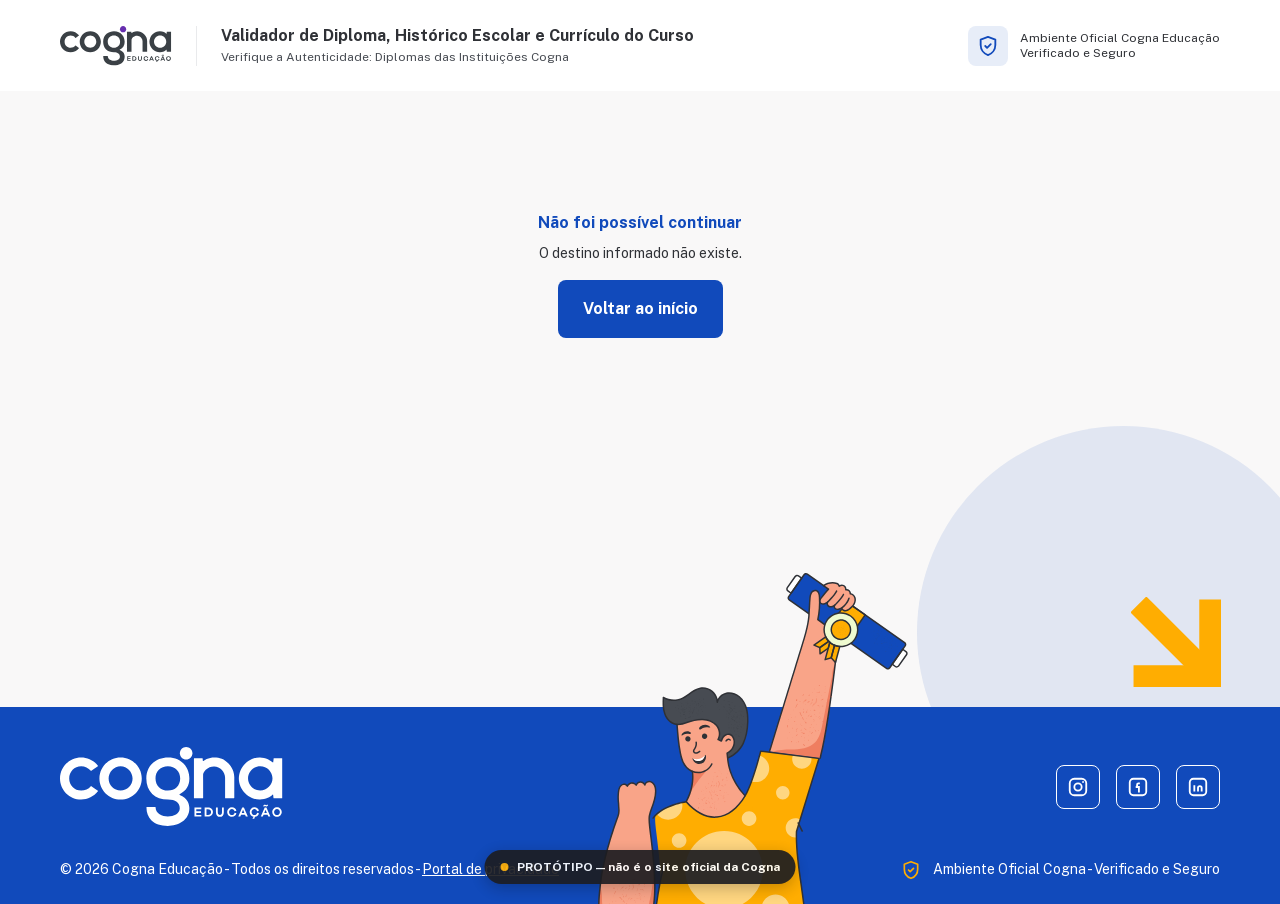
==== carregando.html @ 7cdaa262 "adicionar arquivos do site" ====
<!DOCTYPE html>
<html lang="pt-BR">
<head>
<meta charset="utf-8">
<meta name="viewport" content="width=device-width, initial-scale=1">
<title>Verificando… — Validador Cogna Educação</title>
<link rel="stylesheet" href="fonts/fonts.css">
<link rel="stylesheet" href="css/tokens.css">
<link rel="stylesheet" href="css/base.css">
<link rel="stylesheet" href="css/layout.css">
<link rel="stylesheet" href="css/carregando.css">
</head>
<body>
<a class="proto-badge" href="https://github.com" target="_blank" rel="noopener">PROTÓTIPO — não é o site oficial da Cogna</a>

<header class="site-header">
  <div class="container site-header__inner">
    <a class="site-header__brand" href="index.html">
      <img src="assets/logo-cogna.svg" alt="Cogna Educação" width="112" height="40">
    </a>
    <div class="site-header__titles">
      <p class="site-header__title">Validador de Diploma, Histórico Escolar e Currículo do Curso</p>
      <p class="site-header__subtitle">Verifique a Autenticidade: Diplomas das Instituições Cogna</p>
    </div>
    <p class="badge">
      <span class="badge__icon" aria-hidden="true">
        <svg viewBox="0 0 24 24" fill="none" stroke="currentColor" stroke-width="2"
             stroke-linecap="round" stroke-linejoin="round">
          <path d="M12 2 4 5v6c0 5 3.4 9.4 8 11 4.6-1.6 8-6 8-11V5l-8-3Z"/>
          <path d="m9 12 2 2 4-4"/>
        </svg>
      </span>
      <span>Ambiente Oficial Cogna Educação<br>Verificado e Seguro</span>
    </p>
  </div>
</header>

<main>
  <div class="container">
    <!-- aria-live faz leitores de tela anunciarem o andamento -->
    <section class="loading" role="status" aria-live="polite">
      <span class="spinner" aria-hidden="true"></span>
      <h1 class="loading__title" data-titulo>Verificando documento</h1>
      <p class="loading__step">Verificando dados informados</p>
      <p class="loading__step">Buscando no banco de dados da Cogna</p>
      <noscript>
        <p class="loading__step">
          Esta etapa precisa de JavaScript. <a href="index.html">Voltar ao início</a>.
        </p>
      </noscript>
    </section>
  </div>

  <div class="decor" aria-hidden="true">
    <img class="decor__shape" src="assets/seta.svg" alt="" width="363" height="413">
    <img class="decor__person" src="assets/ilustracao-container.svg" alt="" width="310" height="397">
  </div>
</main>

<footer class="site-footer">
  <div class="container site-footer__inner">
    <img class="site-footer__logo" src="assets/logo-cogna.svg" alt="Cogna Educação"
         width="224" height="80">
    <ul class="social">
      <li><a class="social__link" href="#" aria-label="Instagram da Cogna">
        <svg viewBox="0 0 24 24" fill="none" stroke="currentColor" stroke-width="2" aria-hidden="true">
          <rect x="3" y="3" width="18" height="18" rx="5"/><circle cx="12" cy="12" r="4"/>
          <circle cx="17.5" cy="6.5" r="1" fill="currentColor" stroke="none"/>
        </svg></a></li>
      <li><a class="social__link" href="#" aria-label="Facebook da Cogna">
        <svg viewBox="0 0 24 24" fill="none" stroke="currentColor" stroke-width="2" aria-hidden="true">
          <rect x="3" y="3" width="18" height="18" rx="4"/>
          <path d="M14 8h-1.5a1.5 1.5 0 0 0-1.5 1.5V12m-1.5 0h4.5M13 12v6"/>
        </svg></a></li>
      <li><a class="social__link" href="#" aria-label="LinkedIn da Cogna">
        <svg viewBox="0 0 24 24" fill="none" stroke="currentColor" stroke-width="2" aria-hidden="true">
          <rect x="3" y="3" width="18" height="18" rx="4"/>
          <path d="M8 10v7M8 7v.01M12 17v-4a2 2 0 0 1 4 0v4"/>
        </svg></a></li>
    </ul>
    <p class="site-footer__legal">
      © 2026 Cogna Educação - Todos os direitos reservados -
      <a href="#">Portal de privacidade</a>
    </p>
    <p class="site-footer__badge">
      <span aria-hidden="true">
        <svg viewBox="0 0 24 24" fill="none" stroke="currentColor" stroke-width="2"
             stroke-linecap="round" stroke-linejoin="round">
          <path d="M12 2 4 5v6c0 5 3.4 9.4 8 11 4.6-1.6 8-6 8-11V5l-8-3Z"/>
          <path d="m9 12 2 2 4-4"/>
        </svg>
      </span>
      Ambiente Oficial Cogna - Verificado e Seguro
    </p>
  </div>
</footer>

<script src="js/carregando.js"></script>
</body>
</html>
---- fonts/fonts.css ----
/* Public Sans — servida localmente, para o site funcionar mesmo em redes
   que bloqueiam o Google Fonts. Substitui o <link> do Google. */

/* peso 400 */
@font-face {
  font-family: 'Public Sans';
  font-style: normal;
  font-weight: 400;
  font-display: swap;
  src: url(publicsans-400-latinext.woff2) format('woff2');
  unicode-range: U+0100-02BA, U+02BD-02C5, U+02C7-02CC, U+02CE-02D7, U+02DD-02FF, U+0304, U+0308, U+0329, U+1D00-1DBF, U+1E00-1E9F, U+1EF2-1EFF, U+2020, U+20A0-20AB, U+20AD-20C0, U+2113, U+2C60-2C7F, U+A720-A7FF;
}
@font-face {
  font-family: 'Public Sans';
  font-style: normal;
  font-weight: 400;
  font-display: swap;
  src: url(publicsans-400-latin.woff2) format('woff2');
  unicode-range: U+0000-00FF, U+0131, U+0152-0153, U+02BB-02BC, U+02C6, U+02DA, U+02DC, U+0304, U+0308, U+0329, U+2000-206F, U+20AC, U+2122, U+2191, U+2193, U+2212, U+2215, U+FEFF, U+FFFD;
}

/* peso 600 */
@font-face {
  font-family: 'Public Sans';
  font-style: normal;
  font-weight: 600;
  font-display: swap;
  src: url(publicsans-600-latinext.woff2) format('woff2');
  unicode-range: U+0100-02BA, U+02BD-02C5, U+02C7-02CC, U+02CE-02D7, U+02DD-02FF, U+0304, U+0308, U+0329, U+1D00-1DBF, U+1E00-1E9F, U+1EF2-1EFF, U+2020, U+20A0-20AB, U+20AD-20C0, U+2113, U+2C60-2C7F, U+A720-A7FF;
}
@font-face {
  font-family: 'Public Sans';
  font-style: normal;
  font-weight: 600;
  font-display: swap;
  src: url(publicsans-600-latin.woff2) format('woff2');
  unicode-range: U+0000-00FF, U+0131, U+0152-0153, U+02BB-02BC, U+02C6, U+02DA, U+02DC, U+0304, U+0308, U+0329, U+2000-206F, U+20AC, U+2122, U+2191, U+2193, U+2212, U+2215, U+FEFF, U+FFFD;
}

/* peso 700 */
@font-face {
  font-family: 'Public Sans';
  font-style: normal;
  font-weight: 700;
  font-display: swap;
  src: url(publicsans-700-latinext.woff2) format('woff2');
  unicode-range: U+0100-02BA, U+02BD-02C5, U+02C7-02CC, U+02CE-02D7, U+02DD-02FF, U+0304, U+0308, U+0329, U+1D00-1DBF, U+1E00-1E9F, U+1EF2-1EFF, U+2020, U+20A0-20AB, U+20AD-20C0, U+2113, U+2C60-2C7F, U+A720-A7FF;
}
@font-face {
  font-family: 'Public Sans';
  font-style: normal;
  font-weight: 700;
  font-display: swap;
  src: url(publicsans-700-latin.woff2) format('woff2');
  unicode-range: U+0000-00FF, U+0131, U+0152-0153, U+02BB-02BC, U+02C6, U+02DA, U+02DC, U+0304, U+0308, U+0329, U+2000-206F, U+20AC, U+2122, U+2191, U+2193, U+2212, U+2215, U+FEFF, U+FFFD;
}
---- css/tokens.css ----
/* TOKENS — Validador Cogna
 *
 * ATENÇÃO: estes valores foram EXTRAÍDOS do PNG "Página Inicial1440 px.png",
 * não vieram de um export de variáveis do Figma. As cores de área chapada são
 * exatas (lidas pixel a pixel); o que é aproximado está marcado com "aprox".
 *
 * Quando o JSON da coleção correta aparecer (a que tem o azul #114abb),
 * este arquivo deve ser substituído pelo gerado por gen_tokens.py.
 */

:root {
  /* ---- tipografia ---- */
  /* AGUARDANDO CONFIRMAÇÃO: a família não é identificável a partir do PNG.
     Trocar aqui muda o site inteiro. */
  --font-sans: 'Public Sans', -apple-system, BlinkMacSystemFont, 'Segoe UI', sans-serif;

  --text-xl: 32px;   /* H1 da página */
  --text-lg: 24px;   /* título de card */
  --text-md: 16px;   /* corpo, links, título do header */
  --text-sm: 14px;   /* aprox — textos menores do rodapé */
  --text-xs: 12px;   /* labels em caixa alta, subtítulo do header */

  --leading-tight: 1.25;
  --leading-normal: 1.5;

  /* ---- cores: superfície ---- */
  --color-background: #f9f8f8;   /* fundo da página */
  --color-surface: #ffffff;      /* header, cards */

  /* ---- cores: marca ---- */
  --color-primary: #114abb;      /* botões, links, rodapé */
  --color-on-primary: #ffffff;
  --color-primary-subtle: #e7edf8;  /* fundo dos chips */
  --color-primary-border: #bcccec;  /* borda dos chips */
  --color-decorative: #e2e7f2;      /* círculo grande do fundo */
  --color-accent: #ffad01;          /* amarelo da seta e da ilustração */

  /* ---- cores: texto ---- */
  --color-text: #2f3136;
  --color-text-muted: #474b52;

  /* ---- cores: aviso ---- */
  --color-warning-bg: #fbf4d0;
  --color-warning-text: #2e2705;
  --color-warning-soft: #faf4e4;    /* cabeçalho do card "Pendente" */
  --color-warning-border: #e2d3a4;
  --color-warning-icon: #a97b00;

  /* ---- formulários ----
     Estimados a olho da tela "Validar Diploma", não amostrados. */
  --color-field-bg: #f2f3f5;        /* caixa cinza que agrupa os campos */
  --color-input-border: #d8dade;
  --color-placeholder: #9aa0a6;
  --color-info-bg: #eceefb;         /* faixa da dica ("Mais usado por quem…") */
  --color-info-icon: #5b5bd6;
  --color-disabled: #c7c9cf;
  --color-on-disabled: #ffffff;
  --color-success: #4caf50;
  --color-success-bg: #e8f5e0;
  --color-success-text: #2e7d32;   /* verde escuro: título e ícone sobre o fundo claro */
  --color-error: #b3251e;
  --color-error-bg: #fbe9e7;

  /* ---- sombra ---- */
  --shadow-card: 0 4px 24px rgba(17, 74, 187, .08);

  /* ---- bordas ---- */
  --color-border: #cfdbf1;       /* contorno dos cards */
  --color-divider: #e9eaec;      /* linha divisória dentro do card */
  --border-width: 1px;

  /* ---- raio ---- */
  /* aprox — medido a olho no PNG, ajustar se o Figma disser outro valor */
  --radius-sm: 8px;
  --radius-md: 12px;
  --radius-lg: 16px;
  --radius-pill: 999px;

  /* ---- espaçamento ---- */
  --space-1: 4px;
  --space-2: 8px;
  --space-3: 12px;
  --space-4: 16px;
  --space-5: 20px;
  --space-6: 24px;
  --space-8: 32px;
  --space-10: 40px;
  --space-12: 48px;
  --space-16: 64px;

  /* ---- layout ----
     Breakpoints do Figma: 1440 / 1240 / 905 / 600 / 360.
     A margem lateral muda em 905 (60→24) e em 600 (24→16). */
  --container: 1440px;   /* largura externa; com 60 de margem dá 1320 de conteúdo */
  --gutter: 60px;
  --header-height: 91px;
}
---- css/base.css ----
/* Base — reset leve e defaults. Editável à mão. */

*,
*::before,
*::after { box-sizing: border-box; }

body, h1, h2, h3, h4, p, figure, blockquote, dl, dd { margin: 0; }

/* :where() zera a especificidade — senão `ul[class]` venceria as classes
   das próprias listas e comeria os espaçamentos definidos nelas. */
:where(ul[class]) { list-style: none; margin: 0; padding: 0; }

img, picture, svg { max-width: 100%; display: block; }

html { -webkit-text-size-adjust: 100%; }

body {
  background: var(--color-background);
  color: var(--color-text);
  font-family: var(--font-sans);
  font-size: var(--text-md);
  line-height: var(--leading-normal);
  -webkit-font-smoothing: antialiased;
  overflow-x: hidden;   /* o círculo decorativo vaza à direita de propósito */

  /* empurra o rodapé para a base quando a página é curta */
  min-height: 100vh;
  display: flex;
  flex-direction: column;
}
/* Cresce o CONTEÚDO, não o <main> inteiro — assim a área decorativa
   continua encostada no rodapé em páginas curtas. */
body > main {
  flex: 1 0 auto;
  display: flex;
  flex-direction: column;
}
body > main > .container { flex: 1 0 auto; }

a { color: var(--color-primary); text-decoration: none; }
a:hover { text-decoration: underline; }

button { font: inherit; cursor: pointer; }

/* foco visível para navegação por teclado — não estava no Figma,
   mas sem isso o site fica inacessível */
:focus-visible {
  outline: 2px solid var(--color-primary);
  outline-offset: 2px;
  border-radius: var(--radius-sm);
}

.container {
  width: 100%;   /* como item flex do <main>, sem isso o margin auto
                    encolhe a caixa até o tamanho do conteúdo */
  max-width: var(--container);
  margin-inline: auto;
  padding-inline: var(--gutter);
}

/* margens laterais por breakpoint, medidas nos frames do Figma */
@media (max-width: 905px) { :root { --gutter: 24px; } }
@media (max-width: 600px) { :root { --gutter: 16px; } }

/* esconde visualmente mas mantém para leitores de tela */
.sr-only {
  position: absolute;
  width: 1px; height: 1px;
  padding: 0; margin: -1px;
  overflow: hidden;
  clip: rect(0 0 0 0);
  white-space: nowrap;
  border: 0;
}
---- css/layout.css ----
/* Layout compartilhado — header, rodapé, área decorativa e botões.
   Usado por todas as páginas. */

/* ---------- header ---------- */
.site-header {
  background: var(--color-surface);
  min-height: var(--header-height);
  display: flex;
  align-items: center;
}
.site-header__inner {
  display: flex;
  align-items: center;
  gap: var(--space-6);
  width: 100%;
}
.site-header__brand {
  flex: none;
  padding-right: var(--space-6);
  border-right: var(--border-width) solid var(--color-divider);
}
.site-header__titles { flex: 1; min-width: 0; }
.site-header__title {
  font-size: var(--text-md);
  font-weight: 700;
  line-height: var(--leading-tight);
}
.site-header__subtitle {
  font-size: var(--text-xs);
  color: var(--color-text-muted);
  line-height: var(--leading-tight);
  margin-top: var(--space-1);
}

.badge {
  flex: none;
  display: flex;
  align-items: center;
  gap: var(--space-3);
  font-size: var(--text-xs);
  line-height: var(--leading-tight);
}
.badge__icon {
  display: grid;
  place-items: center;
  width: 40px; height: 40px;
  border-radius: var(--radius-sm);
  background: var(--color-primary-subtle);
  color: var(--color-primary);
  flex: none;
}
.badge__icon svg { width: 22px; height: 22px; }

/* ---------- botões ---------- */
.btn {
  display: inline-flex;
  align-items: center;
  justify-content: center;
  gap: var(--space-3);
  padding: var(--space-4) var(--space-6);
  border-radius: var(--radius-sm);
  font-weight: 700;
  border: var(--border-width) solid transparent;
  text-decoration: none;
}
.btn:hover { text-decoration: none; }
.btn svg { width: 22px; height: 22px; flex: none; }
.btn--primary {
  background: var(--color-primary);
  color: var(--color-on-primary);
}
.btn--primary:hover { filter: brightness(1.1); }
.btn--outline {
  background: var(--color-surface);
  color: var(--color-primary);
  border-color: var(--color-primary);
}
.btn--outline:hover { background: var(--color-primary-subtle); }
.btn--block { width: 100%; }
.btn:disabled,
.btn[aria-disabled="true"] {
  background: var(--color-disabled);
  color: var(--color-on-disabled);
  cursor: not-allowed;
  filter: none;
}

/* ---------- área decorativa ----------
   .decor não pode criar contexto de empilhamento: o círculo fica ATRÁS
   do rodapé e a ilustração NA FRENTE dele. */
.decor {
  position: relative;
  /* Estende a área até a base do rodapé (281 da decor + 197 do rodapé) e recua
     com margem negativa, para o rodapé ficar exatamente na mesma posição.
     overflow:clip corta só o pedaço da ilustração que passaria do fim da página —
     sem mover a ilustração. */
  height: 478px;
  margin-top: var(--space-6);
  margin-bottom: -197px;
  overflow: clip;
}
.decor__shape {
  position: absolute;
  right: 0;                /* o SVG já vem recortado na direita pelo Figma */
  top: 0;
  width: 363px; height: auto;
  z-index: 0;
}
.decor__person {
  position: absolute;
  left: calc(50% + 113px);
  transform: translateX(-50%);
  top: 147px;
  width: 310px; height: auto;
  z-index: 3;
}

/* ---------- rodapé ---------- */
.site-footer {
  background: var(--color-primary);
  color: var(--color-on-primary);
  padding-block: var(--space-10) var(--space-6);
  position: relative;
  z-index: 1;
}
.site-footer__inner {
  display: grid;
  grid-template-columns: 1fr auto;
  gap: var(--space-8) var(--space-6);
  align-items: center;
}
/* PLACEHOLDER: inverte o logo escuro para branco.
   Trocar pelo arquivo branco quando exportado. */
.site-footer__logo {
  width: 224px; height: auto;
  filter: brightness(0) invert(1);
}
.social { display: flex; gap: var(--space-4); justify-self: end; }
.social__link {
  display: grid;
  place-items: center;
  width: 44px; height: 44px;
  border: var(--border-width) solid currentColor;
  border-radius: var(--radius-sm);
  color: var(--color-on-primary);
}
.social__link:hover { background: rgba(255, 255, 255, .12); }
.social__link svg { width: 22px; height: 22px; }

.site-footer__legal,
.site-footer__badge {
  font-size: var(--text-sm);
  color: var(--color-on-primary);
}
.site-footer__legal a { color: inherit; text-decoration: underline; }
.site-footer__badge {
  display: flex;
  align-items: center;
  gap: var(--space-3);
  justify-self: end;
}
.site-footer__badge svg { width: 20px; height: 20px; color: var(--color-accent); }

/* ---------- responsivo ----------
   Breakpoints do Figma: 1440 / 1240 / 905 / 600 / 360. */
@media (max-width: 600px) {
  .site-header { padding-block: var(--space-4); }
  .site-header__inner { flex-wrap: wrap; gap: var(--space-3); }
  .site-header__brand { border-right: 0; padding-right: 0; }
  .site-header__titles { order: 3; flex-basis: 100%; }
  .badge { margin-left: auto; font-size: 11px; gap: var(--space-2); }
  .badge__icon { width: 32px; height: 32px; }
  .badge__icon svg { width: 18px; height: 18px; }

  .decor { height: 180px; margin-bottom: 0; overflow: visible; }  /* no mobile não há excesso a cortar */
  .decor__shape { width: 220px; }
  .decor__person { width: 200px; top: 95px; left: calc(50% + 40px); }

  .site-footer__inner { grid-template-columns: 1fr; justify-items: start; }
  .social, .site-footer__badge { justify-self: start; }
}

/* ---------- selo de protótipo (só na versão publicada) ----------
   Deixa claro num link público que este não é o validador oficial. */
.proto-badge {
  position: fixed;
  left: 50%;
  bottom: 16px;
  transform: translateX(-50%);
  z-index: 100;
  display: inline-flex;
  align-items: center;
  gap: 8px;
  padding: 8px 16px;
  background: #1d1d21;
  color: #fff;
  font-size: 12px;
  font-weight: 700;
  border-radius: 999px;
  text-decoration: none;
  box-shadow: 0 4px 16px rgba(0, 0, 0, .25);
  opacity: .92;
}
.proto-badge::before {
  content: "";
  width: 8px; height: 8px;
  border-radius: 50%;
  background: var(--color-accent, #ffad01);
}
.proto-badge:hover { opacity: 1; text-decoration: none; }
---- css/carregando.css ----
/* Tela de carregamento entre o formulário e o resultado */

.loading {
  display: grid;
  justify-items: center;
  text-align: center;
  padding-block: var(--space-24, 96px) var(--space-16);
  gap: var(--space-2);
}

.loading__title {
  font-size: var(--text-md);
  font-weight: 700;
  color: var(--color-primary);
  margin-top: var(--space-6);
}
.loading__step {
  font-size: var(--text-sm);
  color: var(--color-text);
}
.loading__step a { text-decoration: underline; }

/* ---------- spinner ----------
   Anel cinza fixo + arco azul girando. */
.spinner {
  width: 100px;
  height: 100px;
  border-radius: 50%;
  border: 6px solid var(--color-divider);
  border-bottom-color: var(--color-primary);
  animation: girar 1s linear infinite;
}

@keyframes girar {
  to { transform: rotate(360deg); }
}

/* quem pediu menos movimento no sistema recebe uma pulsação discreta
   em vez do giro contínuo */
@media (prefers-reduced-motion: reduce) {
  .spinner {
    animation: pulsar 1.6s ease-in-out infinite;
    border-color: var(--color-primary);
    opacity: .5;
  }
  @keyframes pulsar {
    50% { opacity: 1; }
  }
}

@media (max-width: 600px) {
  .loading { padding-block: var(--space-16) var(--space-10); }
  .spinner { width: 72px; height: 72px; border-width: 5px; }
}
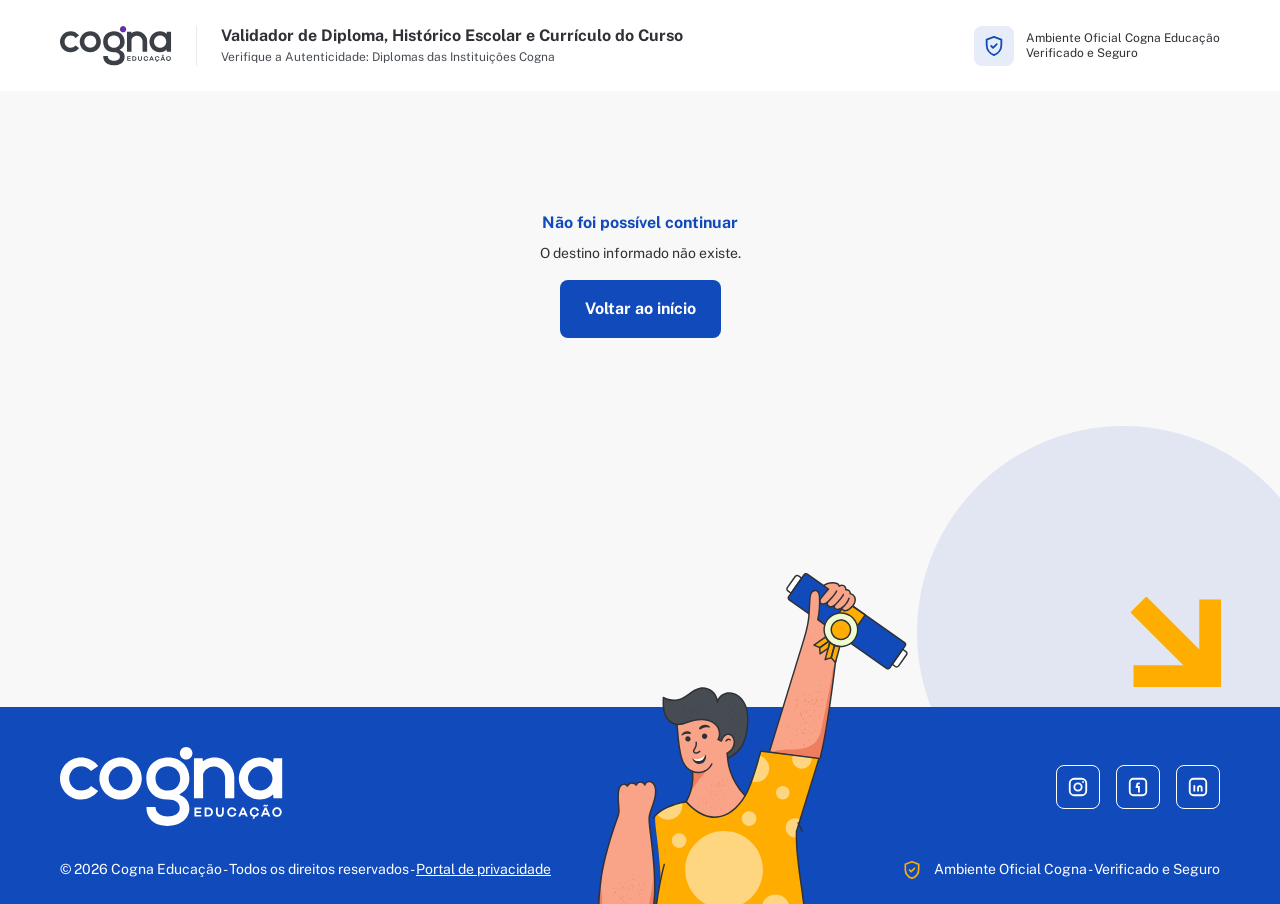
==== commit e3fec963: "adiciona skeleton apos o loading" ====
--- a/carregando.html
+++ b/carregando.html
@@ -4,14 +4,15 @@
 <meta charset="utf-8">
 <meta name="viewport" content="width=device-width, initial-scale=1">
 <title>Verificando… — Validador Cogna Educação</title>
-<link rel="stylesheet" href="fonts/fonts.css">
+<link rel="preconnect" href="https://fonts.googleapis.com">
+<link rel="preconnect" href="https://fonts.gstatic.com" crossorigin>
+<link href="https://fonts.googleapis.com/css2?family=Public+Sans:wght@400;600;700&display=swap" rel="stylesheet">
 <link rel="stylesheet" href="css/tokens.css">
 <link rel="stylesheet" href="css/base.css">
 <link rel="stylesheet" href="css/layout.css">
 <link rel="stylesheet" href="css/carregando.css">
 </head>
 <body>
-<a class="proto-badge" href="https://github.com" target="_blank" rel="noopener">PROTÓTIPO — não é o site oficial da Cogna</a>
 
 <header class="site-header">
   <div class="container site-header__inner">
@@ -48,6 +49,52 @@
           Esta etapa precisa de JavaScript. <a href="index.html">Voltar ao início</a>.
         </p>
       </noscript>
+    </section>
+
+    <!-- Skeleton: placeholder do resultado, exibido por alguns segundos depois
+         do spinner. Puramente decorativo (aria-hidden). -->
+    <section class="skeleton" data-skeleton hidden aria-hidden="true">
+      <div class="sk-bar" style="width:30%;height:20px"></div>
+      <div class="sk-bar" style="width:15%;height:16px;margin-top:14px"></div>
+
+      <div class="sk-banner">
+        <span class="sk sk-circle sk-circle--lg"></span>
+        <div class="sk-stack">
+          <div class="sk-bar" style="width:40%;height:24px"></div>
+          <div class="sk-bar" style="width:58%"></div>
+          <div class="sk-bar" style="width:30%"></div>
+        </div>
+      </div>
+
+      <div class="sk-downloads">
+        <div class="sk-bar sk-pill" style="width:30%"></div>
+        <div class="sk-bar sk-pill" style="width:26%"></div>
+        <div class="sk-bar" style="width:24%"></div>
+      </div>
+
+      <div class="sk-strips">
+        <div class="sk sk-box"></div>
+        <div class="sk sk-box"></div>
+      </div>
+
+      <div class="sk-detail">
+        <div class="sk-col">
+          <div class="sk-group"><div class="sk-bar" style="width:32%"></div><div class="sk-bar" style="width:60%"></div></div>
+          <div class="sk-group"><div class="sk-bar" style="width:28%"></div><div class="sk-bar" style="width:52%"></div></div>
+          <div class="sk-group"><div class="sk-bar" style="width:34%"></div><div class="sk-bar" style="width:58%"></div></div>
+          <div class="sk-group"><div class="sk-bar" style="width:26%"></div><div class="sk-bar" style="width:48%"></div></div>
+          <div class="sk-group"><div class="sk-bar" style="width:30%"></div><div class="sk-bar" style="width:44%"></div></div>
+        </div>
+        <div class="sk-side">
+          <div class="sk sk-box sk-box--tall"></div>
+          <div class="sk-list">
+            <div class="sk-item"><span class="sk sk-circle"></span><div class="sk-stack"><div class="sk-bar" style="width:70%"></div><div class="sk-bar" style="width:45%"></div></div></div>
+            <div class="sk-item"><span class="sk sk-circle"></span><div class="sk-stack"><div class="sk-bar" style="width:60%"></div><div class="sk-bar" style="width:80%"></div></div></div>
+            <div class="sk-item"><span class="sk sk-circle"></span><div class="sk-stack"><div class="sk-bar" style="width:75%"></div><div class="sk-bar" style="width:50%"></div></div></div>
+            <div class="sk-item"><span class="sk sk-circle"></span><div class="sk-stack"><div class="sk-bar" style="width:55%"></div></div></div>
+          </div>
+        </div>
+      </div>
     </section>
   </div>
 
--- a/css/carregando.css
+++ b/css/carregando.css
@@ -1,5 +1,6 @@
 /* Tela de carregamento entre o formulário e o resultado */
 
+.loading[hidden] { display: none; }   /* o hidden precisa vencer o display:grid abaixo */
 .loading {
   display: grid;
   justify-items: center;
@@ -52,3 +53,71 @@
   .loading { padding-block: var(--space-16) var(--space-10); }
   .spinner { width: 72px; height: 72px; border-width: 5px; }
 }
+
+/* ---------- skeleton (placeholder do resultado) ---------- */
+.skeleton { padding-top: var(--space-8); }
+.skeleton[hidden] { display: none; }
+
+/* animação shimmer: gradiente cinza que desliza */
+.sk,
+.sk-bar {
+  background: linear-gradient(90deg,
+    var(--color-divider) 25%,
+    var(--color-field-bg) 37%,
+    var(--color-divider) 63%);
+  background-size: 400% 100%;
+  animation: sk-shimmer 1.4s ease infinite;
+  border-radius: 6px;
+}
+@keyframes sk-shimmer {
+  0%   { background-position: 100% 0; }
+  100% { background-position: 0 0; }
+}
+@media (prefers-reduced-motion: reduce) {
+  .sk, .sk-bar { animation: none; background: var(--color-divider); }
+}
+
+.sk-bar { height: 16px; }
+.sk-circle { border-radius: 50%; width: 28px; height: 28px; flex: none; }
+.sk-circle--lg { width: 50px; height: 50px; }
+.sk-stack { display: grid; gap: var(--space-2); flex: 1; min-width: 0; }
+
+.sk-banner {
+  display: flex;
+  align-items: flex-start;
+  gap: var(--space-5);
+  margin-top: var(--space-8);
+  padding: var(--space-6) var(--space-2);
+}
+.sk-downloads { display: flex; align-items: center; gap: var(--space-5); margin-top: var(--space-6); }
+.sk-pill { height: 44px; border-radius: var(--radius-sm); }
+
+.sk-strips {
+  display: grid;
+  grid-template-columns: 1fr 1fr;
+  gap: var(--space-5);
+  margin-top: var(--space-6);
+}
+.sk-box { height: 64px; border-radius: var(--radius-sm); }
+.sk-box--tall { height: 120px; }
+
+.sk-detail {
+  display: grid;
+  grid-template-columns: 1fr 405px;
+  gap: var(--space-6);
+  margin-top: var(--space-6);
+}
+.sk-col { display: grid; gap: var(--space-8); align-content: start; }
+.sk-group { display: grid; gap: var(--space-2); }
+.sk-side { display: grid; gap: var(--space-5); align-content: start; }
+.sk-list { display: grid; gap: var(--space-6); }
+.sk-item { display: flex; align-items: center; gap: var(--space-4); }
+
+@media (max-width: 905px) {
+  .sk-detail { grid-template-columns: 1fr; }
+  .sk-side { order: -1; }
+}
+@media (max-width: 600px) {
+  .sk-strips { grid-template-columns: 1fr; }
+  .sk-downloads { flex-wrap: wrap; }
+}
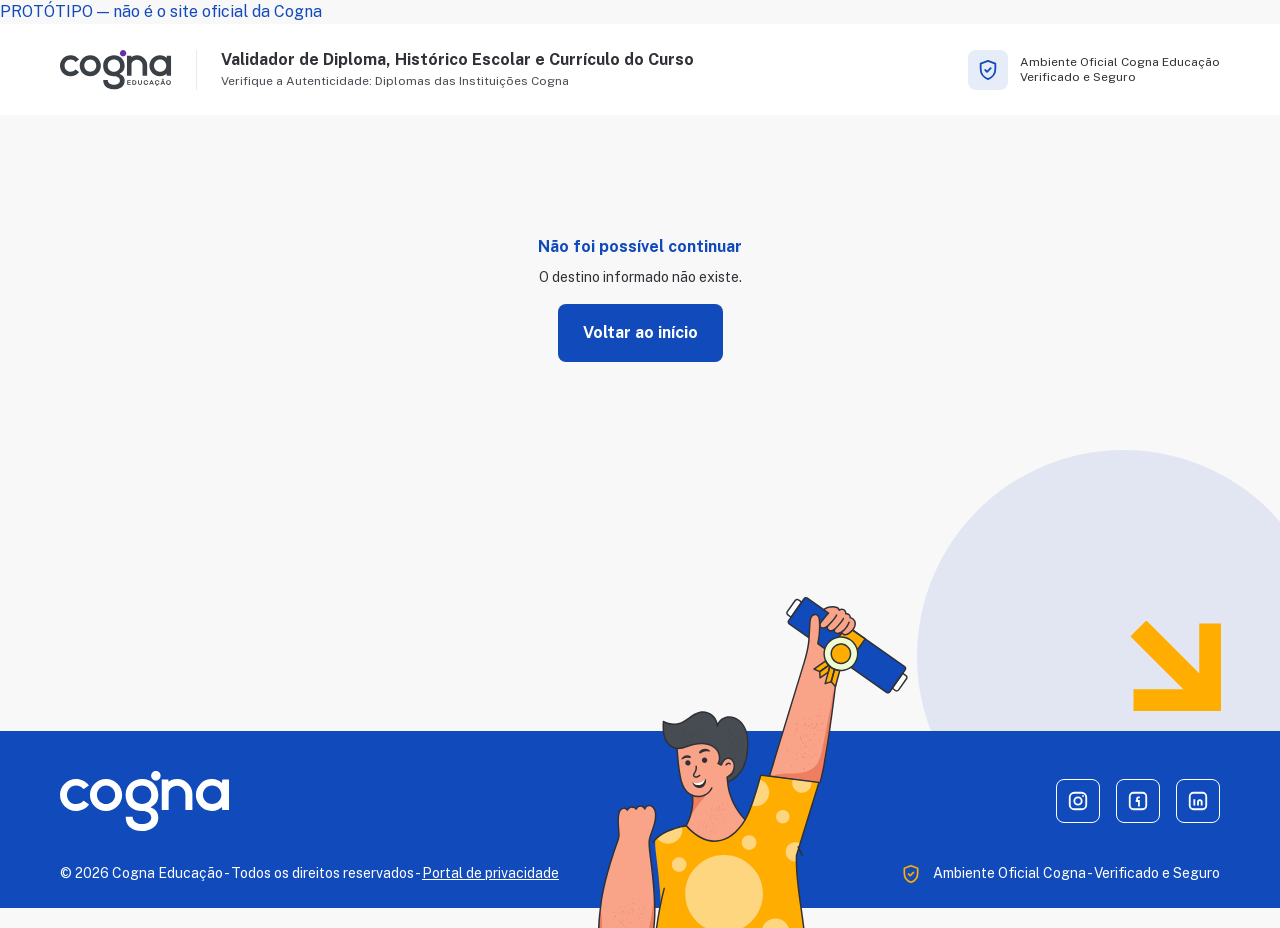
==== commit ed610fc4: "PLACEHOLDER" ====
--- a/carregando.html
+++ b/carregando.html
@@ -4,15 +4,14 @@
 <meta charset="utf-8">
 <meta name="viewport" content="width=device-width, initial-scale=1">
 <title>Verificando… — Validador Cogna Educação</title>
-<link rel="preconnect" href="https://fonts.googleapis.com">
-<link rel="preconnect" href="https://fonts.gstatic.com" crossorigin>
-<link href="https://fonts.googleapis.com/css2?family=Public+Sans:wght@400;600;700&display=swap" rel="stylesheet">
+<link rel="stylesheet" href="fonts/fonts.css">
 <link rel="stylesheet" href="css/tokens.css">
 <link rel="stylesheet" href="css/base.css">
 <link rel="stylesheet" href="css/layout.css">
 <link rel="stylesheet" href="css/carregando.css">
 </head>
 <body>
+<a class="proto-badge" href="https://github.com" target="_blank" rel="noopener">PROTÓTIPO — não é o site oficial da Cogna</a>
 
 <header class="site-header">
   <div class="container site-header__inner">
@@ -20,6 +19,7 @@
       <img src="assets/logo-cogna.svg" alt="Cogna Educação" width="112" height="40">
     </a>
     <div class="site-header__titles">
+      <p class="site-header__title site-header__title--curto">Site Validador</p>
       <p class="site-header__title">Validador de Diploma, Histórico Escolar e Currículo do Curso</p>
       <p class="site-header__subtitle">Verifique a Autenticidade: Diplomas das Instituições Cogna</p>
     </div>
@@ -105,9 +105,12 @@
 </main>
 
 <footer class="site-footer">
+  <!-- ilustração do diploma: aparece no lugar da pessoa a partir de 905 -->
+  <img class="footer-diploma" src="assets/diploma-rolo.svg" alt="" aria-hidden="true"
+       width="142" height="66">
   <div class="container site-footer__inner">
-    <img class="site-footer__logo" src="assets/logo-cogna.svg" alt="Cogna Educação"
-         width="224" height="80">
+    <img class="site-footer__logo" src="assets/logo-cogna-branco.svg" alt="Cogna"
+         width="169" height="60">
     <ul class="social">
       <li><a class="social__link" href="#" aria-label="Instagram da Cogna">
         <svg viewBox="0 0 24 24" fill="none" stroke="currentColor" stroke-width="2" aria-hidden="true">
--- a/fonts/fonts.css
+++ b/fonts/fonts.css
@@ -0,0 +1,56 @@
+/* Public Sans — servida localmente, para o site funcionar mesmo em redes
+   que bloqueiam o Google Fonts. Substitui o <link> do Google. */
+
+/* peso 400 */
+@font-face {
+  font-family: 'Public Sans';
+  font-style: normal;
+  font-weight: 400;
+  font-display: swap;
+  src: url(publicsans-400-latinext.woff2) format('woff2');
+  unicode-range: U+0100-02BA, U+02BD-02C5, U+02C7-02CC, U+02CE-02D7, U+02DD-02FF, U+0304, U+0308, U+0329, U+1D00-1DBF, U+1E00-1E9F, U+1EF2-1EFF, U+2020, U+20A0-20AB, U+20AD-20C0, U+2113, U+2C60-2C7F, U+A720-A7FF;
+}
+@font-face {
+  font-family: 'Public Sans';
+  font-style: normal;
+  font-weight: 400;
+  font-display: swap;
+  src: url(publicsans-400-latin.woff2) format('woff2');
+  unicode-range: U+0000-00FF, U+0131, U+0152-0153, U+02BB-02BC, U+02C6, U+02DA, U+02DC, U+0304, U+0308, U+0329, U+2000-206F, U+20AC, U+2122, U+2191, U+2193, U+2212, U+2215, U+FEFF, U+FFFD;
+}
+
+/* peso 600 */
+@font-face {
+  font-family: 'Public Sans';
+  font-style: normal;
+  font-weight: 600;
+  font-display: swap;
+  src: url(publicsans-600-latinext.woff2) format('woff2');
+  unicode-range: U+0100-02BA, U+02BD-02C5, U+02C7-02CC, U+02CE-02D7, U+02DD-02FF, U+0304, U+0308, U+0329, U+1D00-1DBF, U+1E00-1E9F, U+1EF2-1EFF, U+2020, U+20A0-20AB, U+20AD-20C0, U+2113, U+2C60-2C7F, U+A720-A7FF;
+}
+@font-face {
+  font-family: 'Public Sans';
+  font-style: normal;
+  font-weight: 600;
+  font-display: swap;
+  src: url(publicsans-600-latin.woff2) format('woff2');
+  unicode-range: U+0000-00FF, U+0131, U+0152-0153, U+02BB-02BC, U+02C6, U+02DA, U+02DC, U+0304, U+0308, U+0329, U+2000-206F, U+20AC, U+2122, U+2191, U+2193, U+2212, U+2215, U+FEFF, U+FFFD;
+}
+
+/* peso 700 */
+@font-face {
+  font-family: 'Public Sans';
+  font-style: normal;
+  font-weight: 700;
+  font-display: swap;
+  src: url(publicsans-700-latinext.woff2) format('woff2');
+  unicode-range: U+0100-02BA, U+02BD-02C5, U+02C7-02CC, U+02CE-02D7, U+02DD-02FF, U+0304, U+0308, U+0329, U+1D00-1DBF, U+1E00-1E9F, U+1EF2-1EFF, U+2020, U+20A0-20AB, U+20AD-20C0, U+2113, U+2C60-2C7F, U+A720-A7FF;
+}
+@font-face {
+  font-family: 'Public Sans';
+  font-style: normal;
+  font-weight: 700;
+  font-display: swap;
+  src: url(publicsans-700-latin.woff2) format('woff2');
+  unicode-range: U+0000-00FF, U+0131, U+0152-0153, U+02BB-02BC, U+02C6, U+02DA, U+02DC, U+0304, U+0308, U+0329, U+2000-206F, U+20AC, U+2122, U+2191, U+2193, U+2212, U+2215, U+FEFF, U+FFFD;
+}
--- a/css/layout.css
+++ b/css/layout.css
@@ -25,6 +25,8 @@
   font-weight: 700;
   line-height: var(--leading-tight);
 }
+/* até 905 o Figma troca o título longo por "Site Validador" */
+.site-header__title--curto { display: none; }
 .site-header__subtitle {
   font-size: var(--text-xs);
   color: var(--color-text-muted);
@@ -122,6 +124,7 @@
   padding-block: var(--space-10) var(--space-6);
   position: relative;
   z-index: 1;
+  border-radius: var(--radius-ul) var(--radius-ul) 0 0;   /* cantos de cima arredondados */
 }
 .site-footer__inner {
   display: grid;
@@ -129,11 +132,18 @@
   gap: var(--space-8) var(--space-6);
   align-items: center;
 }
-/* PLACEHOLDER: inverte o logo escuro para branco.
-   Trocar pelo arquivo branco quando exportado. */
-.site-footer__logo {
-  width: 224px; height: auto;
-  filter: brightness(0) invert(1);
+.site-footer__logo { width: 169px; height: auto; }
+
+/* Ilustração do diploma: só aparece de 905 para baixo, no lugar da pessoa.
+   Fica centrada e metade dela sai por cima da borda do rodapé. */
+.footer-diploma {
+  display: none;
+  position: absolute;
+  left: 50%;
+  transform: translateX(-50%);
+  top: -16px;
+  width: 142px; height: auto;
+  z-index: 2;
 }
 .social { display: flex; gap: var(--space-4); justify-self: end; }
 .social__link {
@@ -163,48 +173,39 @@
 
 /* ---------- responsivo ----------
    Breakpoints do Figma: 1440 / 1240 / 905 / 600 / 360. */
+
+/* ≤905: título curto no cabeçalho e, no rodapé, a pessoa dá lugar ao diploma */
+@media (max-width: 905px) {
+  .site-header__title { display: none; }
+  .site-header__title--curto { display: block; }
+
+  /* some toda a área decorativa (círculo, seta e pessoa) */
+  .decor { display: none; }
+  .footer-diploma { display: block; }
+}
+
 @media (max-width: 600px) {
   .site-header { padding-block: var(--space-4); }
-  .site-header__inner { flex-wrap: wrap; gap: var(--space-3); }
-  .site-header__brand { border-right: 0; padding-right: 0; }
-  .site-header__titles { order: 3; flex-basis: 100%; }
-  .badge { margin-left: auto; font-size: 11px; gap: var(--space-2); }
-  .badge__icon { width: 32px; height: 32px; }
-  .badge__icon svg { width: 18px; height: 18px; }
-
-  .decor { height: 180px; margin-bottom: 0; overflow: visible; }  /* no mobile não há excesso a cortar */
-  .decor__shape { width: 220px; }
-  .decor__person { width: 200px; top: 95px; left: calc(50% + 40px); }
-
+  .site-header__inner { gap: var(--space-4); }
+  .site-header__brand { padding-right: var(--space-4); }
+  .badge { display: none; }   /* o selo some a partir de 600 no Figma */
+
+  /* o rodapé vira uma coluna; legenda e selo passam a caber empilhados */
   .site-footer__inner { grid-template-columns: 1fr; justify-items: start; }
   .social, .site-footer__badge { justify-self: start; }
 }
 
-/* ---------- selo de protótipo (só na versão publicada) ----------
-   Deixa claro num link público que este não é o validador oficial. */
-.proto-badge {
-  position: fixed;
-  left: 50%;
-  bottom: 16px;
-  transform: translateX(-50%);
-  z-index: 100;
-  display: inline-flex;
-  align-items: center;
-  gap: 8px;
-  padding: 8px 16px;
-  background: #1d1d21;
-  color: #fff;
-  font-size: 12px;
-  font-weight: 700;
-  border-radius: 999px;
-  text-decoration: none;
-  box-shadow: 0 4px 16px rgba(0, 0, 0, .25);
-  opacity: .92;
-}
-.proto-badge::before {
-  content: "";
-  width: 8px; height: 8px;
-  border-radius: 50%;
-  background: var(--color-accent, #ffad01);
-}
-.proto-badge:hover { opacity: 1; text-decoration: none; }
+/* ≤480 (frame de 360): rodapé todo centrado — logo, redes, selo e, por fim,
+   a legenda. A ordem no Figma inverte selo e legenda. */
+@media (max-width: 480px) {
+  .site-footer { padding-block: var(--space-12) var(--space-6); }
+  .site-footer__inner {
+    justify-items: center;
+    text-align: center;
+    gap: var(--space-6);
+  }
+  .site-footer__logo { width: 170px; }
+  .social { justify-self: center; }
+  .site-footer__badge { justify-self: center; order: 3; }
+  .site-footer__legal { order: 4; }
+}
